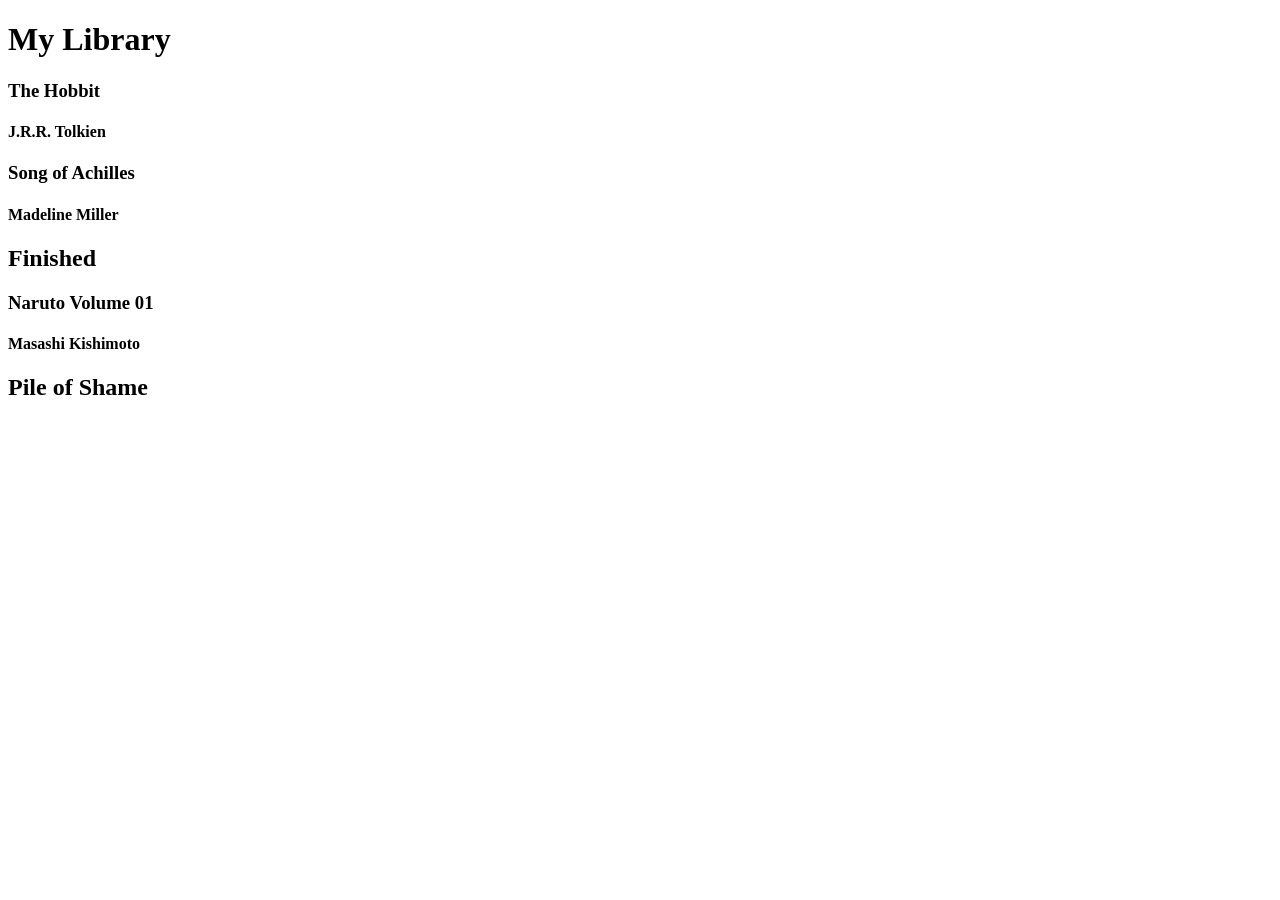
==== 2026/index.html @ 5c3906c0 "making new version in 2026" ====
<!DOCTYPE html>
<html lang="en">
<head>
    <meta charset="UTF-8">
    <meta name="viewport" content="width=device-width, initial-scale=1.0">
    <link rel="stylesheet" href="css/style.css">
    <title>TBR 2026</title>
</head>
<body>
    <header>
        <h1>My Library</h1>
    </header>
    <main>
        <section class="library">
            <article class="shelf"></article>
            <div class="board"><h2>Finished</h2></div>
            <article class="pile"></article>
            <div class="board"><h2>Pile of Shame</h2></div>
        </section>
    </main>

    
</body>

<script src="scripts/javascript.js"></script>
</html>
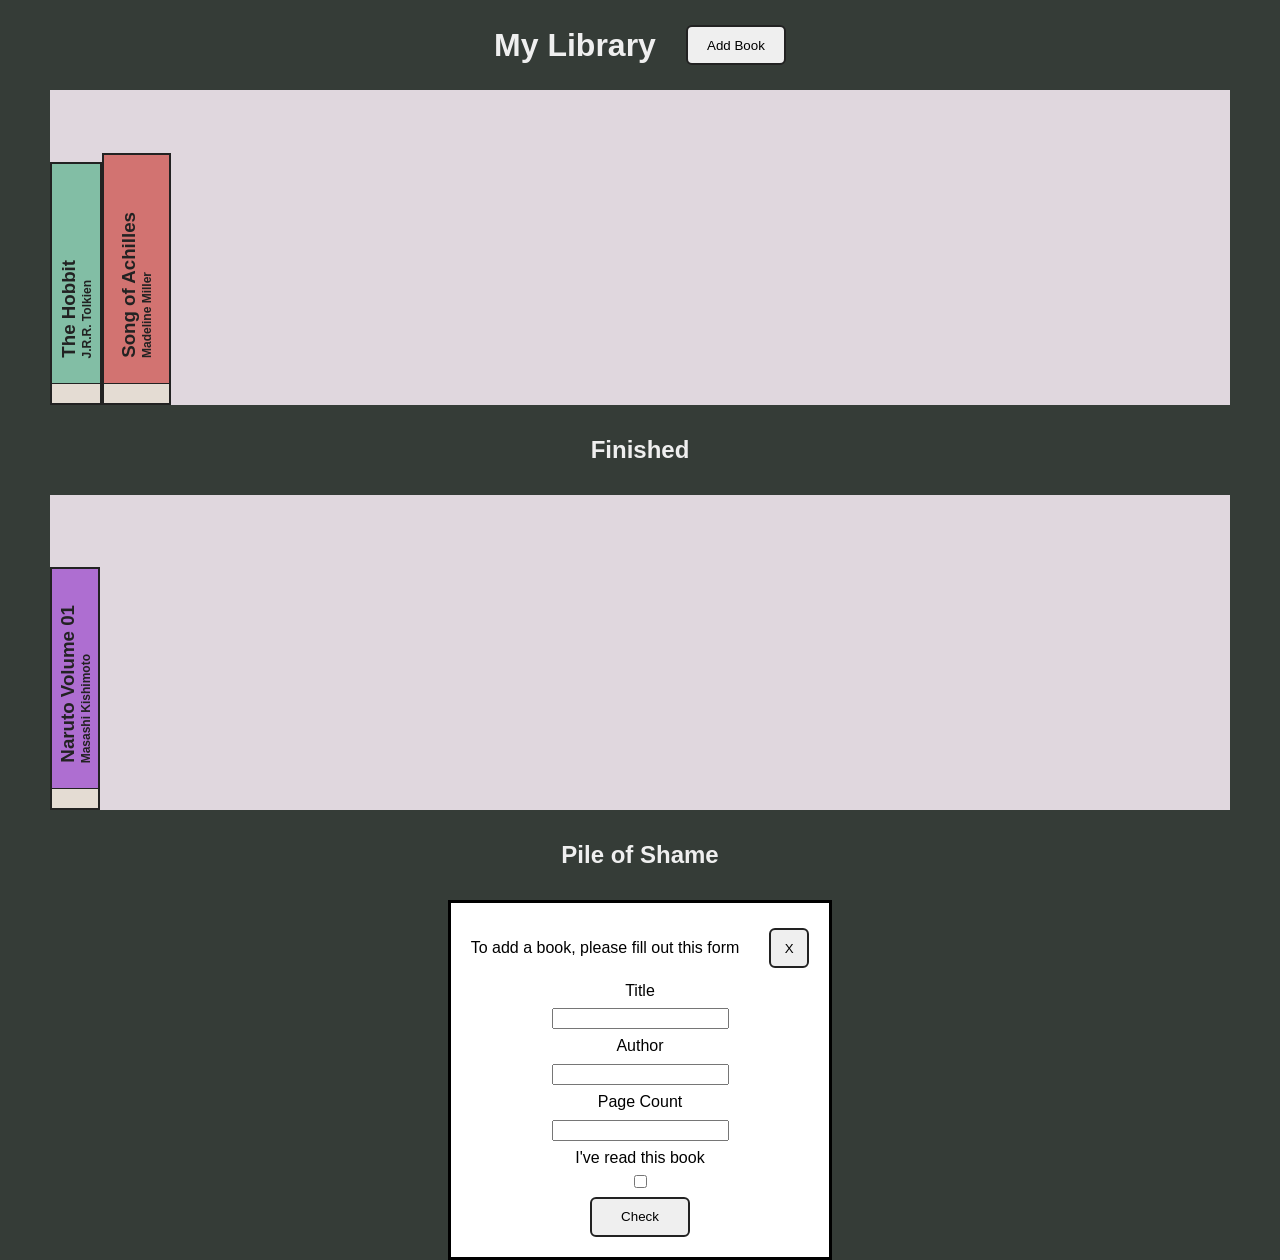
==== commit 7e001f6f: "Buttons" ====
--- a/2026/index.html
+++ b/2026/index.html
@@ -9,6 +9,7 @@
 <body>
     <header>
         <h1>My Library</h1>
+        <button commandfor="add-dialog" command="show-modal">Add Book</button>
     </header>
     <main>
         <section class="library">
@@ -17,6 +18,25 @@
             <article class="pile"></article>
             <div class="board"><h2>Pile of Shame</h2></div>
         </section>
+        <dialog id="add-dialog">
+            <article>
+                <p>To add a book, please fill out this form</p>
+                <button commandfor="add-dialog" command="close">X</button>
+            </article>
+                    <label for="title">Title</label>
+                    <input type="text" name="title" id="title">
+        
+                    <label for="author">Author</label>
+                    <input type="text" name="author" id="author">
+        
+                    <label for="pages">Page Count</label>
+                    <input type="text" name="pages" id="pages">
+                        
+                    <label for="state">I've read this book</label>
+                    <input type="checkbox" name="state" id="state">
+                            
+                    <button class="submit">Check</button>
+        </dialog>
     </main>
 
     
--- a/2026/css/style.css
+++ b/2026/css/style.css
@@ -0,0 +1,121 @@
+*{
+    box-sizing: border-box;
+    margin: 0px;
+    font-family: 'Segoe UI', Tahoma, Geneva, Verdana, sans-serif;
+}
+
+body{
+    height: 100vh;
+    width: 100vw;
+    display: flex;
+    flex-direction: column;
+    padding:0px 50px;
+    background-color: #353c37;    
+}
+
+dialog {
+    margin: auto;
+    height: 40vh;
+    display: flex;
+    flex-direction: column;
+    justify-content: space-around;
+    align-items: center;
+    width: 30vw;
+}
+dialog button {
+    margin: 0px;
+}
+
+dialog article {
+    height: 50px;
+    width: 100%;
+    align-self: top;
+    display: flex;
+    align-items: center;
+    gap: 30px;
+    justify-content: center;
+}
+
+dialog article button {
+    width: 40px;
+}
+
+header, .board {
+    width: 100%;
+    height: 10vh;
+    display: flex;
+    gap: 30px;
+    border: none;
+    justify-content: center;
+    align-items: center;
+    background-color: #353c37;
+    color: #efefef;
+}
+
+button {
+    width: 100px;
+    Height: 40px;
+    border-radius: 6px;
+    border: 2px solid #222;
+}
+
+.library {
+    width: 100%;
+    height:90vh;
+    background-color: rgb(224, 215, 222);
+    display: flex;
+    flex-direction: column;
+    justify-content: space-between;
+}
+
+article {
+    height: 35vh;
+    display: flex;
+    align-items: flex-end;
+
+}
+
+div {
+    min-width: fit-content;
+    border: 2px solid #222;
+    display: flex;
+    flex-direction: column;
+    justify-content: center;
+    gap: 20px;
+    align-items: center;
+}
+div article{
+    padding: 5px;
+}
+
+div button{
+    flex-shrink: 0;
+    width: 100%;
+    height: 20px;
+    border-radius: 0px;
+    border: none;
+    background-color: rgb(228, 220, 211);
+    border-top: 1px solid #222;
+}
+
+button:hover{
+    background-color: blanchedalmond;
+}
+
+div h3, h4{
+    writing-mode: vertical-rl;
+    rotate: 180deg;
+    color:#222;
+    margin: 0;
+}
+
+h4 {
+    font-size: 9pt;
+}
+
+h3{
+    overflow-wrap: break-word;
+    word-break: break-word;
+    hyphens: auto;
+    min-width: 0
+}
